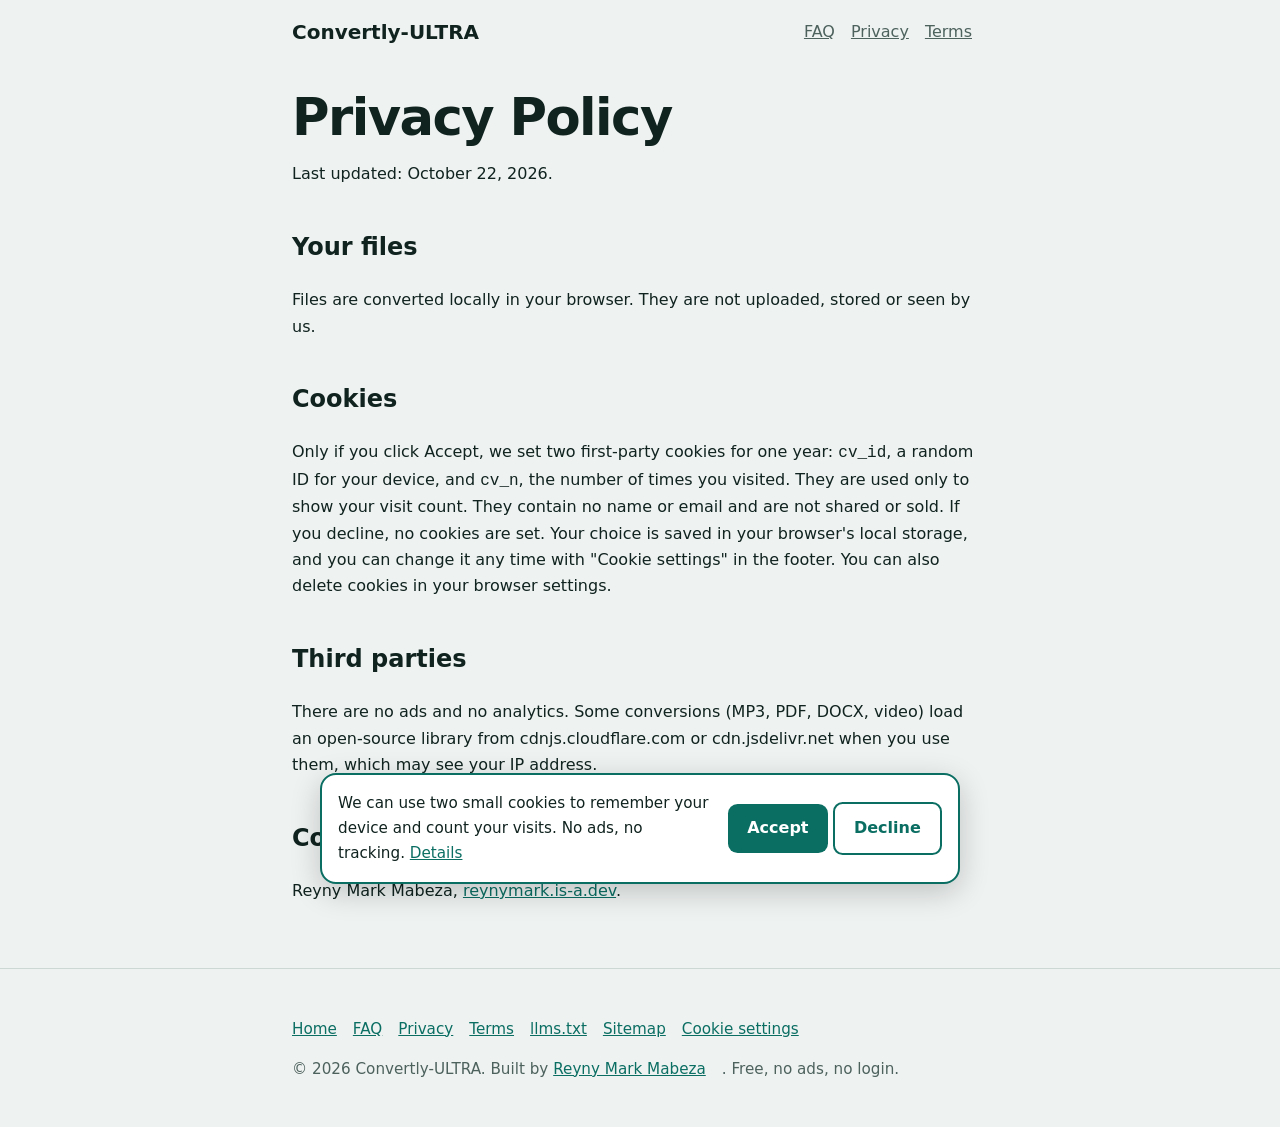
==== privacy.html @ d3ac766b "asdsadsadsad" ====
<!doctype html><html lang="en"><head><meta charset="utf-8"><meta name="viewport" content="width=device-width,initial-scale=1"><meta name="author" content="Reyny Mark Mabeza"><meta name="theme-color" content="#0b6e63"><link rel="stylesheet" href="style.css"><link rel="icon" href="/favicon.svg" type="image/svg+xml"><link rel="icon" href="/favicon.png" sizes="192x192" type="image/png"><link rel="apple-touch-icon" href="/favicon.png"><title>Privacy Policy | Convertly-ULTRA</title><meta name="description" content="Convertly-ULTRA converts files in your browser. Files are never uploaded. Two first-party cookies count your visits."><link rel="canonical" href="https://convertly-ultra.web.app/privacy.html"></head><body><a class="skip" href="#main">Skip to content</a><header><div class="w"><a class="logo" href="/">Convertly-ULTRA</a><nav aria-label="Main"><a href="/#faq">FAQ</a><a href="/privacy.html">Privacy</a><a href="/terms.html">Terms</a></nav></div></header>
<main id="main" class="w"><h1>Privacy Policy</h1><p>Last updated: October 22, 2026.</p>
<h2>Your files</h2><p>Files are converted locally in your browser. They are not uploaded, stored or seen by us.</p>
<h2>Cookies</h2><p>Only if you click Accept, we set two first-party cookies for one year: <code>cv_id</code>, a random ID for your device, and <code>cv_n</code>, the number of times you visited. They are used only to show your visit count. They contain no name or email and are not shared or sold. If you decline, no cookies are set. Your choice is saved in your browser's local storage, and you can change it any time with "Cookie settings" in the footer. You can also delete cookies in your browser settings.</p>
<h2>Third parties</h2><p>There are no ads and no analytics. Some conversions (MP3, PDF, DOCX, video) load an open-source library from cdnjs.cloudflare.com or cdn.jsdelivr.net when you use them, which may see your IP address.</p>
<h2>Contact</h2><p>Reyny Mark Mabeza, <a href="https://reynymark.is-a.dev">reynymark.is-a.dev</a>.</p></main><footer><div class="w"><p><a href="/">Home</a><a href="/#faq">FAQ</a><a href="/privacy.html">Privacy</a><a href="/terms.html">Terms</a><a href="/llms.txt">llms.txt</a><a href="/sitemap.xml">Sitemap</a></p><p class="visit"></p><p>&copy; 2026 Convertly-ULTRA. Built by <a href="https://reynymark.is-a.dev" rel="author">Reyny Mark Mabeza</a>. Free, no ads, no login.</p></div></footer><script src="app.js"></script></body></html>
---- style.css ----
:root{--bg:#eef2f1;--fg:#10231f;--mut:#4d625d;--card:#fff;--bd:#cbd8d4;--ac:#0b6e63;--on:#fff;--hi:#ffb000;--ok:#0a7d4b;--er:#b3261e}
@media(prefers-color-scheme:dark){:root{--bg:#0c1715;--fg:#e8f3f0;--mut:#9db5af;--card:#13231f;--bd:#27403a;--ac:#3fd0bd;--on:#06201c;--ok:#4cd694;--er:#ff8a80}}
*{box-sizing:border-box}html{scroll-behavior:smooth}
body{margin:0;font:1rem/1.65 system-ui,"Segoe UI",sans-serif;background:var(--bg);color:var(--fg)}
.w{max-width:46rem;margin:auto;padding:0 1.25rem}
a{color:var(--ac)}:focus-visible{outline:3px solid var(--hi);outline-offset:2px}
.skip{position:absolute;left:-99rem}.skip:focus{left:1rem;top:1rem;background:var(--card);padding:.5rem;z-index:9}
header .w{display:flex;flex-wrap:wrap;gap:.5rem 1.25rem;align-items:center;justify-content:space-between;padding-block:1rem}
.logo{font-weight:800;font-size:1.25rem;text-decoration:none;color:var(--fg)}
nav a{margin-right:1rem;color:var(--mut)}
h1{font-size:clamp(2rem,6vw,3.2rem);line-height:1.1;letter-spacing:-.03em;margin:1.5rem 0 .75rem}
h2{margin-top:2.5rem}.lead{font-size:1.15rem;color:var(--mut);max-width:38rem}
.drop{display:block;margin:1.5rem 0;padding:3rem 1rem;text-align:center;border:3px dashed var(--hi);border-radius:1.25rem;background:var(--card);cursor:pointer;font-size:1.15rem}
.drop strong{display:block;font-size:1.5rem}.drop small{color:var(--mut)}
.drop.over,.drop:focus-within{border-style:solid;background:color-mix(in srgb,var(--hi) 14%,var(--card))}
.drop input{position:absolute;opacity:0;width:1px;height:1px}
ul.q{list-style:none;padding:0;margin:0}
.row{display:grid;grid-template-columns:1fr auto;gap:.5rem 1rem;align-items:center;background:var(--card);border:1px solid var(--bd);border-radius:.75rem;padding:.75rem 1rem;margin-bottom:.6rem}
.nm{overflow-wrap:anywhere}.nm small{display:block;color:var(--mut)}
select{font:inherit;padding:.4rem;border-radius:.4rem;border:1px solid var(--bd);background:var(--bg);color:var(--fg)}
.btn,button{font:inherit;font-weight:700;border:0;border-radius:.6rem;padding:.7rem 1.2rem;background:var(--ac);color:var(--on);cursor:pointer;text-decoration:none;display:inline-block;min-height:44px}
button.x{background:none;color:var(--mut);padding:.3rem .6rem;min-height:44px}.btn.sm{padding:.4rem .8rem;min-height:0}
button:disabled{opacity:.5;cursor:not-allowed}
.ok{color:var(--ok)}.er{color:var(--er)}.st{font-size:.9rem}
#msg{min-height:1.5rem;color:var(--er)}.bar{display:flex;gap:1rem;align-items:center;flex-wrap:wrap}
.fmt{display:grid;grid-template-columns:repeat(auto-fit,minmax(13rem,1fr));gap:1rem;padding:0;list-style:none}
.fmt li{background:var(--card);border:1px solid var(--bd);border-radius:.75rem;padding:1rem}
details{background:var(--card);border:1px solid var(--bd);border-radius:.75rem;padding:.75rem 1rem;margin-bottom:.6rem}summary{cursor:pointer;font-weight:700}
footer{margin-top:4rem;border-top:1px solid var(--bd);padding:2rem 0;color:var(--mut);font-size:.95rem}
footer a{margin-right:1rem}
@media(prefers-reduced-motion:reduce){*{scroll-behavior:auto!important;transition:none!important}}
.cb{position:fixed;left:1rem;right:1rem;bottom:1rem;max-width:40rem;margin:auto;display:flex;flex-wrap:wrap;gap:.75rem 1rem;align-items:center;justify-content:space-between;background:var(--card);border:2px solid var(--ac);border-radius:1rem;padding:1rem;z-index:20;box-shadow:0 8px 30px #0003}
.cb[hidden]{display:none}.cb p{margin:0;flex:1 1 16rem;font-size:.95rem}
button.alt{background:none;color:var(--ac);border:2px solid var(--ac)}
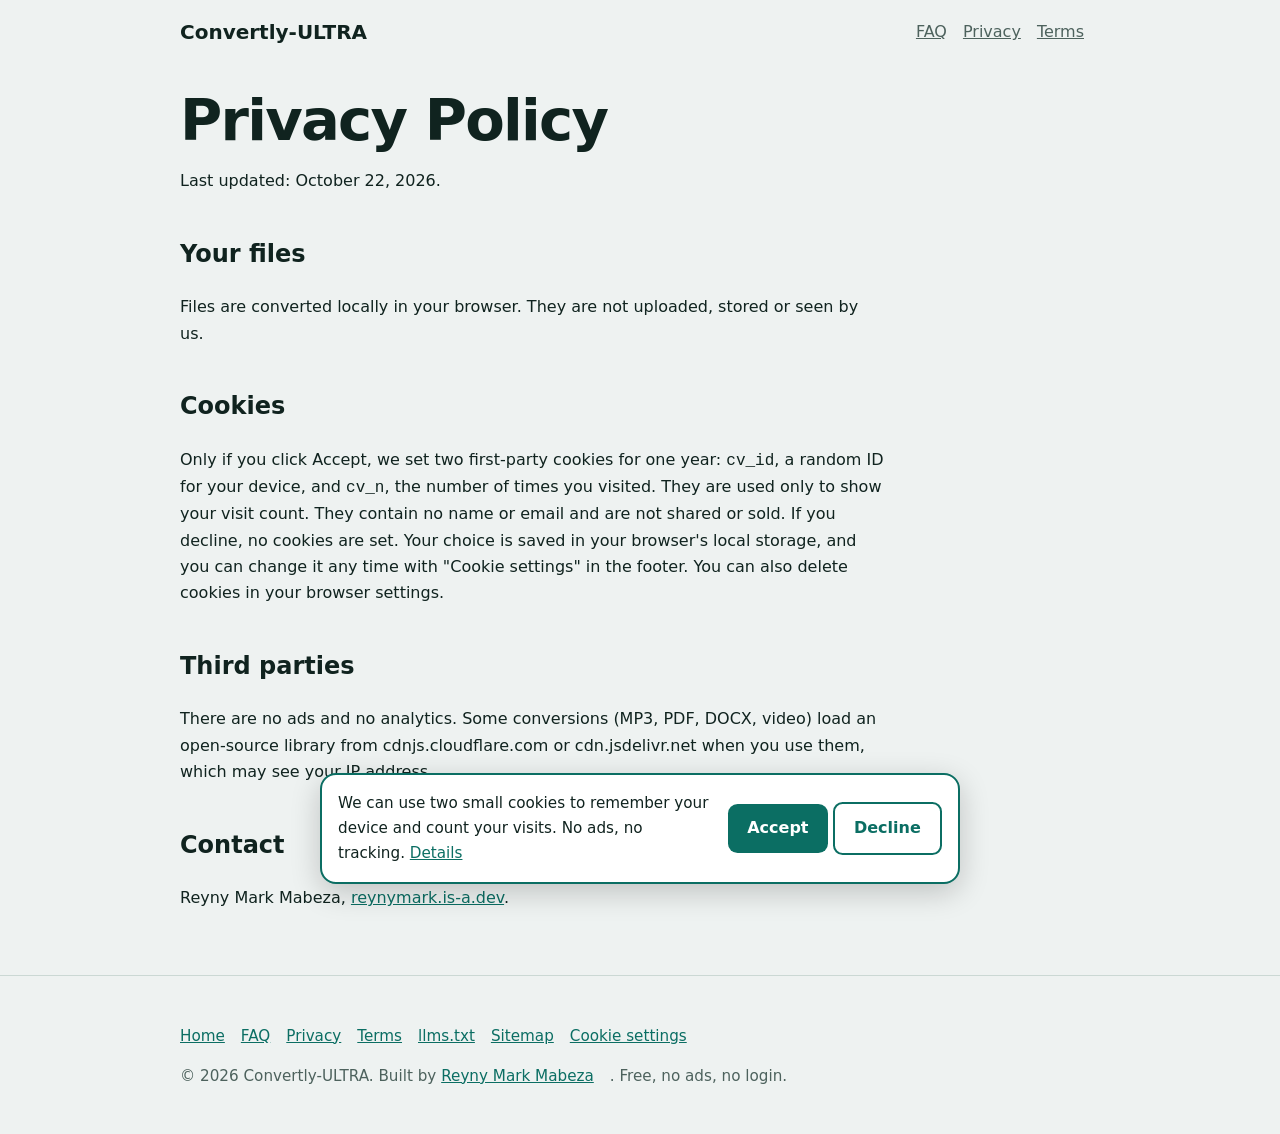
==== commit c2e2c0f9: "asdsadsadsadsadsa" ====
--- a/privacy.html
+++ b/privacy.html
@@ -1,4 +1,4 @@
-<!doctype html><html lang="en"><head><meta charset="utf-8"><meta name="viewport" content="width=device-width,initial-scale=1"><meta name="author" content="Reyny Mark Mabeza"><meta name="theme-color" content="#0b6e63"><link rel="stylesheet" href="style.css"><link rel="icon" href="/favicon.svg" type="image/svg+xml"><link rel="icon" href="/favicon.png" sizes="192x192" type="image/png"><link rel="apple-touch-icon" href="/favicon.png"><title>Privacy Policy | Convertly-ULTRA</title><meta name="description" content="Convertly-ULTRA converts files in your browser. Files are never uploaded. Two first-party cookies count your visits."><link rel="canonical" href="https://convertly-ultra.web.app/privacy.html"></head><body><a class="skip" href="#main">Skip to content</a><header><div class="w"><a class="logo" href="/">Convertly-ULTRA</a><nav aria-label="Main"><a href="/#faq">FAQ</a><a href="/privacy.html">Privacy</a><a href="/terms.html">Terms</a></nav></div></header>
+<!doctype html><html lang="en"><head><meta charset="utf-8"><meta name="viewport" content="width=device-width,initial-scale=1,viewport-fit=cover"><meta name="color-scheme" content="light dark"><meta name="author" content="Reyny Mark Mabeza"><meta name="theme-color" content="#eef2f1" media="(prefers-color-scheme: light)"><meta name="theme-color" content="#0c1715" media="(prefers-color-scheme: dark)"><link rel="stylesheet" href="style.css"><link rel="icon" href="/favicon.svg" type="image/svg+xml"><link rel="icon" href="/favicon.png" sizes="192x192" type="image/png"><link rel="apple-touch-icon" href="/favicon.png"><title>Privacy Policy | Convertly-ULTRA</title><meta name="description" content="Convertly-ULTRA converts files in your browser. Files are never uploaded. Two first-party cookies count your visits."><link rel="canonical" href="https://converter-ultra.vercel.app/privacy.html"></head><body><a class="skip" href="#main">Skip to content</a><header><div class="w"><a class="logo" href="/">Convertly-ULTRA</a><nav aria-label="Main"><a href="/#faq">FAQ</a><a href="/privacy.html">Privacy</a><a href="/terms.html">Terms</a></nav></div></header>
 <main id="main" class="w"><h1>Privacy Policy</h1><p>Last updated: October 22, 2026.</p>
 <h2>Your files</h2><p>Files are converted locally in your browser. They are not uploaded, stored or seen by us.</p>
 <h2>Cookies</h2><p>Only if you click Accept, we set two first-party cookies for one year: <code>cv_id</code>, a random ID for your device, and <code>cv_n</code>, the number of times you visited. They are used only to show your visit count. They contain no name or email and are not shared or sold. If you decline, no cookies are set. Your choice is saved in your browser's local storage, and you can change it any time with "Cookie settings" in the footer. You can also delete cookies in your browser settings.</p>
--- a/style.css
+++ b/style.css
@@ -2,7 +2,7 @@
 @media(prefers-color-scheme:dark){:root{--bg:#0c1715;--fg:#e8f3f0;--mut:#9db5af;--card:#13231f;--bd:#27403a;--ac:#3fd0bd;--on:#06201c;--ok:#4cd694;--er:#ff8a80}}
 *{box-sizing:border-box}html{scroll-behavior:smooth}
 body{margin:0;font:1rem/1.65 system-ui,"Segoe UI",sans-serif;background:var(--bg);color:var(--fg)}
-.w{max-width:46rem;margin:auto;padding:0 1.25rem}
+.w{max-width:60rem;margin:auto;padding:0 1.25rem}
 a{color:var(--ac)}:focus-visible{outline:3px solid var(--hi);outline-offset:2px}
 .skip{position:absolute;left:-99rem}.skip:focus{left:1rem;top:1rem;background:var(--card);padding:.5rem;z-index:9}
 header .w{display:flex;flex-wrap:wrap;gap:.5rem 1.25rem;align-items:center;justify-content:space-between;padding-block:1rem}
@@ -32,3 +32,12 @@
 .cb{position:fixed;left:1rem;right:1rem;bottom:1rem;max-width:40rem;margin:auto;display:flex;flex-wrap:wrap;gap:.75rem 1rem;align-items:center;justify-content:space-between;background:var(--card);border:2px solid var(--ac);border-radius:1rem;padding:1rem;z-index:20;box-shadow:0 8px 30px #0003}
 .cb[hidden]{display:none}.cb p{margin:0;flex:1 1 16rem;font-size:.95rem}
 button.alt{background:none;color:var(--ac);border:2px solid var(--ac)}
+:root{color-scheme:light dark}html{-webkit-text-size-adjust:100%}
+.w{padding-inline:max(1.25rem,env(safe-area-inset-left),env(safe-area-inset-right))}
+main>p,details p,.lead{max-width:44rem}
+.drop{padding:clamp(2rem,8vw,4rem) 1rem}
+.cb{bottom:max(1rem,env(safe-area-inset-bottom))}
+@media(min-width:44rem){.row{grid-template-columns:minmax(0,1fr) auto auto auto}.row .x{order:4}}
+@media(pointer:coarse){select{min-height:44px}}
+@media(max-width:30rem){.cb div{display:flex;gap:.5rem;width:100%}.cb button{flex:1}nav a{margin-right:.75rem}.fmt{grid-template-columns:1fr}}
+@media(min-width:70rem){h1{font-size:3.6rem}}
